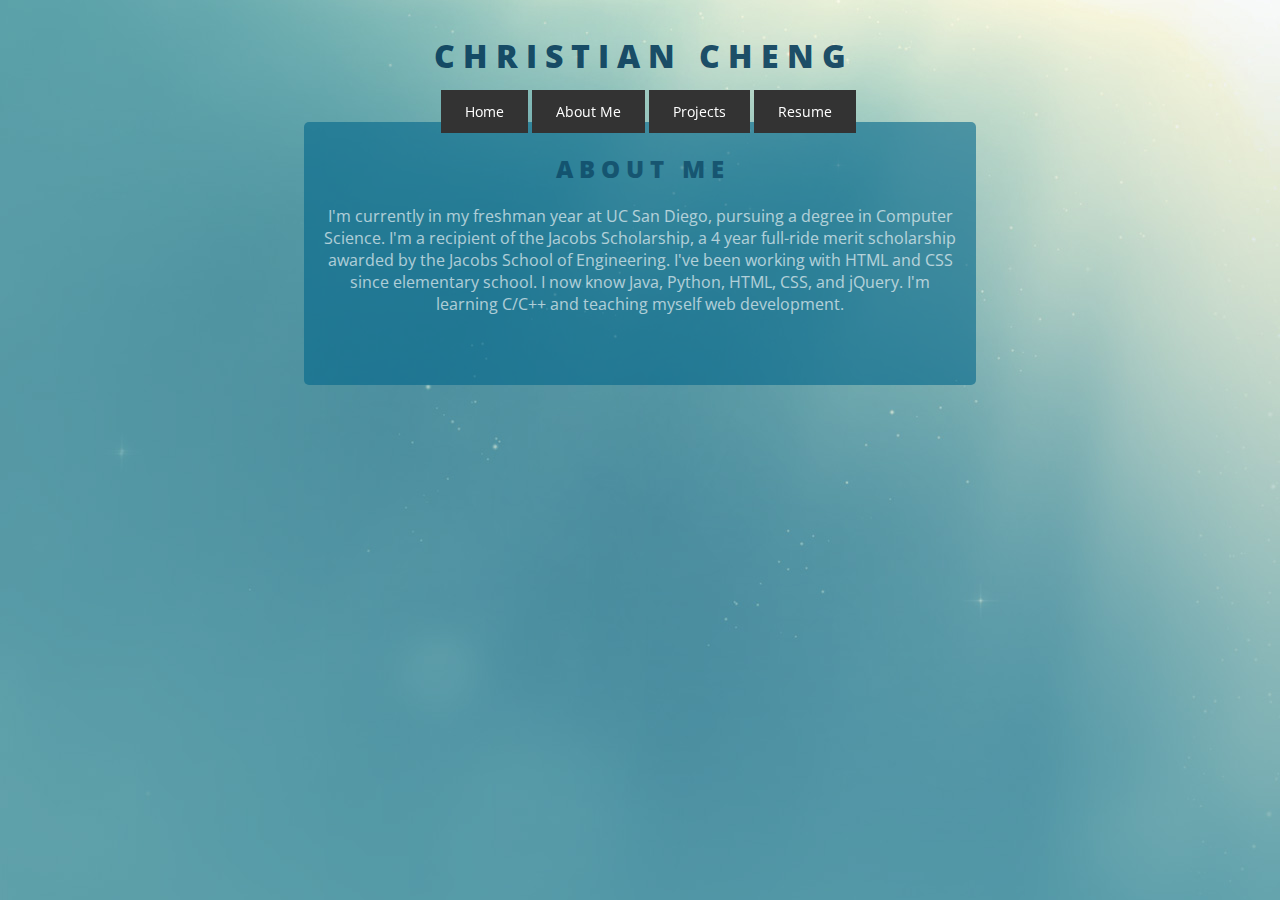
==== about.html @ fc2e4bf5 "active" ====
<!DOCTYPE html>
<html>

<head>
<link rel='shortcut icon' type='image/x-icon' href="favicon.ico" />
<title>Christian Cheng - About Me</title>
<link rel="stylesheet" type="text/css" href="/static/style.css">
<link href='https://fonts.googleapis.com/css?family=Open+Sans:300' rel='stylesheet' type='text/css'>
<script src="https://ajax.googleapis.com/ajax/libs/jquery/1.11.3/jquery.min.js"></script>
</head>

<body>

<ul class = "nav">
<li><a href="index">Home</a></li> 
<li class="active"><a href="about">About Me</a></li>
<li><a href="projects">Projects</a></li>
  <li><a href="resume">Resume</a></li>
</ul>

<div id="header">
<a href="/" style="text-decoration:none;"><h1><strong>C H R I S T I A N &nbsp; C H E N G</strong></h1></a>
</div>
 <br>

 <div id="content">
  <div id="fader">
 <h2><strong>A B O U T &nbsp; M E</strong></h2>
<p>I'm currently in my freshman year at UC San Diego, pursuing a degree in
Computer Science. I'm a recipient of the Jacobs Scholarship, a 4 year full-ride
merit scholarship awarded by the Jacobs School of Engineering. I've been
working with HTML and CSS since elementary school. I now know Java, Python,
        HTML, CSS, and jQuery. I'm learning C/C++ and teaching myself web
        development.
<br>

<br>
<br>

 </div>
 </div>
 

 
<div class="corner">
<div class="bg"></div>
</div>

</body>

<script>
$(document).ready(function(){
	$("#fader").fadeIn(1200);
	$("result").fadeIn(5000);
	$("#toggle").click(function(){
    		$("hidden").toggle();
    	});
});
</script>

</html>
---- static/style.css ----
body {
	background-image:url("c12.jpg");
	background-color:rgba(5,58,89);
	}
#fader {
	display: none;
}
h1 {
	text-align:center;
	font-family: "Open Sans", sans-serif;
	font-size:200%;
	color: rgba(5,58,89,0.9);
	}
h2 {
	text-align:center;
	font-family: "Open Sans", sans-serif;
	font-size:150%;
	/*color: rgb(36,164,199);*/
	color: rgb(5,58,89);
	}
h3 {
	text-align:center;
	font-family: "Open Sans", sans-serif;
	font-size:125%;
	color: rgb(36,164,199);
	}
p {
	text-align:center;
	font-family: "Open Sans", sans-serif;
	color: white;
	}
lp {
	text-align:center;
	font-family: "Open Sans", sans-serif;
	color: white;
	}
minor {
	text-align:center;
	font-family: "Open Sans", sans-serif;
	color: white;
	font-size:80%;
	}
hidden {
	display:none;
	text-align:center;
	font-family: "Open Sans", sans-serif;
	color: white;
	font-size:80%;
	}
result {
	display:none;
	text-align:center;
	font-family: "Open Sans", sans-serif;
	color: rgb(36,164,199);
	font-size:140%;
	}
#header {
/* 	background-color: rgba(36,164,199,0.2); */
	border-radius:5px;
	padding:5px;
	text-align:center;
	}
#content {
	/*background-color: rgba(5,58,89,0.6);*/
	background-color: rgba(2,101,139,0.6);
	border-radius:5px;
	padding:10px 20px;
	text-align:center;
	margin: auto;
	width: 50%;
	}
/* .corner {
	position: relative;
	z-index: 1;
	}
.corner .bg {
	content: "";
	background:url("profile.png") center center;
	position: fixed;
	z-index: -1;
	right:0;
	bottom:0;
	opacity:0.8;
	width:291px;
	height:292px;
	} */
a:link {
	color: rgb(36,164,199);
}
a:visited {
	color: rgb(36,164,199);
}
a:hover {
	color: #3c8cba;
}

.button {
   border: 0px solid #24a4c7;
   background: #27a4c7;
   background: -webkit-gradient(linear, left top, left bottom, from(#27a4c7), to(#27a4c7));
   background: -webkit-linear-gradient(top, #27a4c7, #27a4c7);
   background: -moz-linear-gradient(top, #27a4c7, #27a4c7);
   background: -ms-linear-gradient(top, #27a4c7, #27a4c7);
   background: -o-linear-gradient(top, #27a4c7, #27a4c7);
   background-image: -ms-linear-gradient(top, #27a4c7 0%, #27a4c7 100%);
   padding: 10px 20px;
   -webkit-border-radius: 0px;
   -moz-border-radius: 0px;
   border-radius: 0px;
   -webkit-box-shadow: rgba(255,255,255,0.4) 0 0px 0, inset rgba(255,255,255,0.4) 0 0px 0;
   -moz-box-shadow: rgba(255,255,255,0.4) 0 0px 0, inset rgba(255,255,255,0.4) 0 0px 0;
   box-shadow: rgba(255,255,255,0.4) 0 0px 0, inset rgba(255,255,255,0.4) 0 0px 0;
   text-shadow: #27a4c7 0 1px 0;
   color: #ffffff;
   font-size: 14px;
   font-family: "Open Sans", sans-serif;
   text-decoration: none;
   vertical-align: middle;
   }
.button:hover {
   border: 0px solid #3c8cba;
   text-shadow: #1e4158 0 1px 0;
   background: #3c8cba;
   background: -webkit-gradient(linear, left top, left bottom, from(#3c8cba), to(#3c8cba));
   background: -webkit-linear-gradient(top, #3c8cba, #3c8cba);
   background: -moz-linear-gradient(top, #3c8cba, #3c8cba);
   background: -ms-linear-gradient(top, #3c8cba, #3c8cba);
   background: -o-linear-gradient(top, #3c8cba, #3c8cba);
   background-image: -ms-linear-gradient(top, #3c8cba 0%, #3c8cba 100%);
   color: #ffffff;
   }
.button:active {
   text-shadow: #1e4158 0 1px 0;
   border: 0px solid #3c8cba;
   background: #3c8cba;
   background: -webkit-gradient(linear, left top, left bottom, from(#3c8cba), to(#3c8cba));
   background: -webkit-linear-gradient(top, #3c8cba, #3c8cba);
   background: -moz-linear-gradient(top, #3c8cba, #3c8cba);
   background: -ms-linear-gradient(top, #3c8cba, #3c8cba);
   background: -o-linear-gradient(top, #3c8cba, #3c8cba);
   background-image: -ms-linear-gradient(top, #3c8cba 0%, #3c8cba 100%);
   color: #fff;
   }
.button1 {
   float:left;
   width:45%;
   border: 0px solid #24a4c7;
   background: #27a4c7;
   background: -webkit-gradient(linear, left top, left bottom, from(#27a4c7), to(#27a4c7));
   background: -webkit-linear-gradient(top, #27a4c7, #27a4c7);
   background: -moz-linear-gradient(top, #27a4c7, #27a4c7);
   background: -ms-linear-gradient(top, #27a4c7, #27a4c7);
   background: -o-linear-gradient(top, #27a4c7, #27a4c7);
   background-image: -ms-linear-gradient(top, #27a4c7 0%, #27a4c7 100%);
   padding: 10px 20px;
   -webkit-border-radius: 0px;
   -moz-border-radius: 0px;
   border-radius: 0px;
   -webkit-box-shadow: rgba(255,255,255,0.4) 0 0px 0, inset rgba(255,255,255,0.4) 0 0px 0;
   -moz-box-shadow: rgba(255,255,255,0.4) 0 0px 0, inset rgba(255,255,255,0.4) 0 0px 0;
   box-shadow: rgba(255,255,255,0.4) 0 0px 0, inset rgba(255,255,255,0.4) 0 0px 0;
   text-shadow: #27a4c7 0 1px 0;
   color: #ffffff;
   font-size: 14px;
   font-family: "Open Sans", sans-serif;
   text-decoration: none;
   vertical-align: middle;
   }
.button1:hover {
   border: 0px solid #3c8cba;
   text-shadow: #1e4158 0 1px 0;
   background: #3c8cba;
   background: -webkit-gradient(linear, left top, left bottom, from(#3c8cba), to(#3c8cba));
   background: -webkit-linear-gradient(top, #3c8cba, #3c8cba);
   background: -moz-linear-gradient(top, #3c8cba, #3c8cba);
   background: -ms-linear-gradient(top, #3c8cba, #3c8cba);
   background: -o-linear-gradient(top, #3c8cba, #3c8cba);
   background-image: -ms-linear-gradient(top, #3c8cba 0%, #3c8cba 100%);
   color: #ffffff;
   }
.button1:active {
   text-shadow: #1e4158 0 1px 0;
   border: 0px solid #3c8cba;
   background: #3c8cba;
   background: -webkit-gradient(linear, left top, left bottom, from(#3c8cba), to(#3c8cba));
   background: -webkit-linear-gradient(top, #3c8cba, #3c8cba);
   background: -moz-linear-gradient(top, #3c8cba, #3c8cba);
   background: -ms-linear-gradient(top, #3c8cba, #3c8cba);
   background: -o-linear-gradient(top, #3c8cba, #3c8cba);
   background-image: -ms-linear-gradient(top, #3c8cba 0%, #3c8cba 100%);
   color: #fff;
   }
.button2 {
   float:right;
   width:45%;
   border: 0px solid #24a4c7;
   background: #27a4c7;
   background: -webkit-gradient(linear, left top, left bottom, from(#27a4c7), to(#27a4c7));
   background: -webkit-linear-gradient(top, #27a4c7, #27a4c7);
   background: -moz-linear-gradient(top, #27a4c7, #27a4c7);
   background: -ms-linear-gradient(top, #27a4c7, #27a4c7);
   background: -o-linear-gradient(top, #27a4c7, #27a4c7);
   background-image: -ms-linear-gradient(top, #27a4c7 0%, #27a4c7 100%);
   padding: 10px 20px;
   -webkit-border-radius: 0px;
   -moz-border-radius: 0px;
   border-radius: 0px;
   -webkit-box-shadow: rgba(255,255,255,0.4) 0 0px 0, inset rgba(255,255,255,0.4) 0 0px 0;
   -moz-box-shadow: rgba(255,255,255,0.4) 0 0px 0, inset rgba(255,255,255,0.4) 0 0px 0;
   box-shadow: rgba(255,255,255,0.4) 0 0px 0, inset rgba(255,255,255,0.4) 0 0px 0;
   text-shadow: #27a4c7 0 1px 0;
   color: #ffffff;
   font-size: 14px;
   font-family: "Open Sans", sans-serif;
   text-decoration: none;
   vertical-align: middle;
   }
.button2:hover {
   border: 0px solid #3c8cba;
   text-shadow: #1e4158 0 1px 0;
   background: #3c8cba;
   background: -webkit-gradient(linear, left top, left bottom, from(#3c8cba), to(#3c8cba));
   background: -webkit-linear-gradient(top, #3c8cba, #3c8cba);
   background: -moz-linear-gradient(top, #3c8cba, #3c8cba);
   background: -ms-linear-gradient(top, #3c8cba, #3c8cba);
   background: -o-linear-gradient(top, #3c8cba, #3c8cba);
   background-image: -ms-linear-gradient(top, #3c8cba 0%, #3c8cba 100%);
   color: #ffffff;
   }
.button2:active {
   text-shadow: #1e4158 0 1px 0;
   border: 0px solid #3c8cba;
   background: #3c8cba;
   background: -webkit-gradient(linear, left top, left bottom, from(#3c8cba), to(#3c8cba));
   background: -webkit-linear-gradient(top, #3c8cba, #3c8cba);
   background: -moz-linear-gradient(top, #3c8cba, #3c8cba);
   background: -ms-linear-gradient(top, #3c8cba, #3c8cba);
   background: -o-linear-gradient(top, #3c8cba, #3c8cba);
   background-image: -ms-linear-gradient(top, #3c8cba 0%, #3c8cba 100%);
   color: #fff;
   }

button {
   float:right;
   width:45%;
   border: 0px solid #24a4c7;
   background: #27a4c7;
   background: -webkit-gradient(linear, left top, left bottom, from(#27a4c7), to(#27a4c7));
   background: -webkit-linear-gradient(top, #27a4c7, #27a4c7);
   background: -moz-linear-gradient(top, #27a4c7, #27a4c7);
   background: -ms-linear-gradient(top, #27a4c7, #27a4c7);
   background: -o-linear-gradient(top, #27a4c7, #27a4c7);
   background-image: -ms-linear-gradient(top, #27a4c7 0%, #27a4c7 100%);
   padding: 10px 20px;
   -webkit-border-radius: 0px;
   -moz-border-radius: 0px;
   border-radius: 0px;
   -webkit-box-shadow: rgba(255,255,255,0.4) 0 0px 0, inset rgba(255,255,255,0.4) 0 0px 0;
   -moz-box-shadow: rgba(255,255,255,0.4) 0 0px 0, inset rgba(255,255,255,0.4) 0 0px 0;
   box-shadow: rgba(255,255,255,0.4) 0 0px 0, inset rgba(255,255,255,0.4) 0 0px 0;
   text-shadow: #27a4c7 0 1px 0;
   color: #ffffff;
   font-size: 14px;
   font-family: "Open Sans", sans-serif;
   text-decoration: none;
   vertical-align: middle;
   }
button:hover {
   border: 0px solid #3c8cba;
   text-shadow: #1e4158 0 1px 0;
   background: #3c8cba;
   background: -webkit-gradient(linear, left top, left bottom, from(#3c8cba), to(#3c8cba));
   background: -webkit-linear-gradient(top, #3c8cba, #3c8cba);
   background: -moz-linear-gradient(top, #3c8cba, #3c8cba);
   background: -ms-linear-gradient(top, #3c8cba, #3c8cba);
   background: -o-linear-gradient(top, #3c8cba, #3c8cba);
   background-image: -ms-linear-gradient(top, #3c8cba 0%, #3c8cba 100%);
   color: #ffffff;
   }
button:active {
   text-shadow: #1e4158 0 1px 0;
   border: 0px solid #3c8cba;
   background: #3c8cba;
   background: -webkit-gradient(linear, left top, left bottom, from(#3c8cba), to(#3c8cba));
   background: -webkit-linear-gradient(top, #3c8cba, #3c8cba);
   background: -moz-linear-gradient(top, #3c8cba, #3c8cba);
   background: -ms-linear-gradient(top, #3c8cba, #3c8cba);
   background: -o-linear-gradient(top, #3c8cba, #3c8cba);
   background-image: -ms-linear-gradient(top, #3c8cba 0%, #3c8cba 100%);
   color: #fff;
   }

/* Navbar */
.nav {
    list-style-type: none;
    margin: 0 auto;
    padding: 0;
    overflow: hidden;
    position: fixed;
    top: 10%;
    width: 100%;
    text-align:center;
    display: inline-block;
}

.nac ul {
display:inline-block;
        list-style-type: none;
}

.nav li {
    float: center;
    display: inline;
}

.nav a {
    display: inline-block;
    margin: auto;
    background-color: #333;
    color: white;
    text-align: center;
    font-family: "Open Sans", sans-serif;
	font-size:90%;
    padding: 12px 24px;
    text-decoration: none;
}

/* Change the link color to #111 (black) on hover */
.nav a:hover {
    background-color: #111;
}

.active {
    background-color: #4CAF50;
}
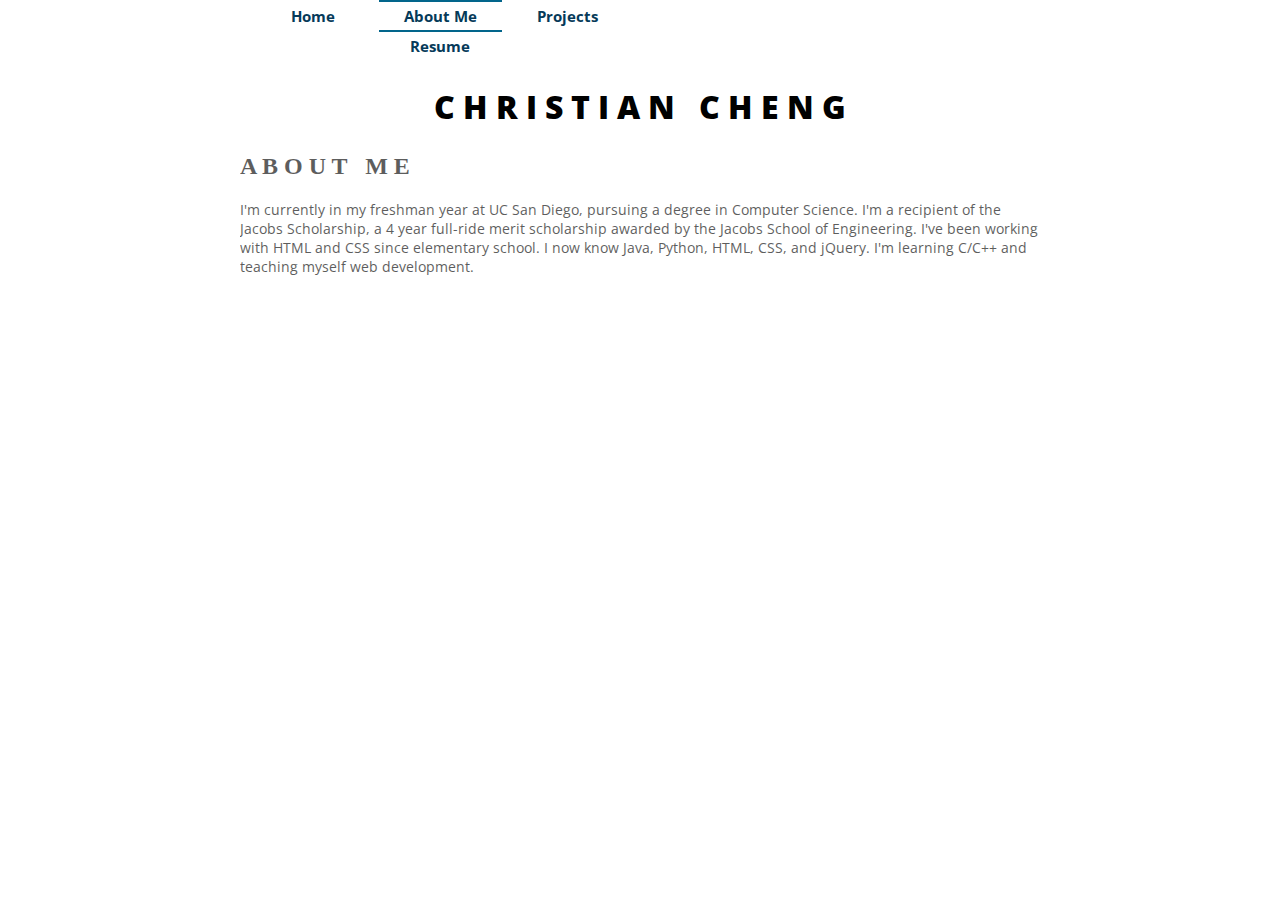
==== commit e5c283ae: "Code cleanup" ====
--- a/about.html
+++ b/about.html
@@ -2,61 +2,60 @@
 <html>
 
 <head>
-<link rel='shortcut icon' type='image/x-icon' href="favicon.ico" />
-<title>Christian Cheng - About Me</title>
-<link rel="stylesheet" type="text/css" href="/static/style.css">
-<link href='https://fonts.googleapis.com/css?family=Open+Sans:300' rel='stylesheet' type='text/css'>
-<script src="https://ajax.googleapis.com/ajax/libs/jquery/1.11.3/jquery.min.js"></script>
+    <link rel='shortcut icon' type='image/x-icon' href="favicon.ico" />
+    <title>Christian Cheng - About Me</title>
+    <link rel="stylesheet" type="text/css" href="/static/style.css">
+    <link href='https://fonts.googleapis.com/css?family=Open+Sans:300'
+    rel='stylesheet' type='text/css'>
+    <script
+    src="https://ajax.googleapis.com/ajax/libs/jquery/1.11.3/jquery.min.js">
+    </script>
 </head>
 
 <body>
 
-<ul class = "nav">
-<li><a href="index">Home</a></li> 
-<li class="active"><a href="about">About Me</a></li>
-<li><a href="projects">Projects</a></li>
-  <li><a href="resume">Resume</a></li>
-</ul>
+    <ul class = "nav">
+        <li><a href="index">Home</a></li> 
+        <li class="active"><a href="about">About Me</a></li>
+        <li><a href="projects">Projects</a></li>
+        <li><a href="resume">Resume</a></li>
+    </ul>
 
-<div id="header">
-<a href="/" style="text-decoration:none;"><h1><strong>C H R I S T I A N &nbsp; C H E N G</strong></h1></a>
-</div>
- <br>
+    <div id="header">
+        <a href="/" style="text-decoration:none;"> 
+            <h1><strong>C H R I S T I A N &nbsp; C H E N G</strong></h1>
+        </a>
+    </div>
 
- <div id="content">
-  <div id="fader">
- <h2><strong>A B O U T &nbsp; M E</strong></h2>
-<p>I'm currently in my freshman year at UC San Diego, pursuing a degree in
-Computer Science. I'm a recipient of the Jacobs Scholarship, a 4 year full-ride
-merit scholarship awarded by the Jacobs School of Engineering. I've been
-working with HTML and CSS since elementary school. I now know Java, Python,
-        HTML, CSS, and jQuery. I'm learning C/C++ and teaching myself web
-        development.
-<br>
-
-<br>
-<br>
-
- </div>
- </div>
- 
+    <br>
 
  
-<div class="corner">
-<div class="bg"></div>
-</div>
+    <div id="content">
+        <div id="fader">
+            <h2><strong>A B O U T &nbsp; M E</strong></h2>
+                <p>I'm currently in my freshman year at UC San Diego, pursuing
+                a degree in Computer Science. I'm a recipient of the Jacobs
+                Scholarship, a 4 year full-ride merit scholarship awarded by
+                the Jacobs School of Engineering. I've been working with HTML
+                and CSS since elementary school. I now know Java, Python, HTML,
+                CSS, and jQuery. I'm learning C/C++ and teaching myself web
+                development.</p>
+            <br>
+            <br>
+            <br>
+        </div>
+    </div>
 
 </body>
 
 <script>
-$(document).ready(function(){
-	$("#fader").fadeIn(1200);
-	$("result").fadeIn(5000);
-	$("#toggle").click(function(){
+    $(document).ready(function(){
+	    $("#fader").fadeIn(1200);
+	    $("result").fadeIn(5000);
+	    $("#toggle").click(function(){
     		$("hidden").toggle();
     	});
-});
+    });
 </script>
 
 </html>
-
--- a/static/style.css
+++ b/static/style.css
@@ -1,335 +1,156 @@
+#header {
+height: 0px;
+         text-align:center;
+	}
+
+#navbar {
+    text-align:center;
+}
+
+#content {
+	border-radius:5px;
+	margin-top: 30px;
+	max-height: 75vh;
+    overflow-y: auto;
+}
+
+
+#fader {
+display: none;
+}
+
+#center {
+    text-align:center;
+}
+
 body {
-	background-image:url("c12.jpg");
-	background-color:rgba(5,58,89);
-	}
-#fader {
-	display: none;
+overflow: hidden;
+margin: 0 auto;
+          max-width: 800px;
 }
-h1 {
-	text-align:center;
-	font-family: "Open Sans", sans-serif;
+
+@media only screen and ( max-width: 820px ){
+    body{
+		overflow: hidden;
+        margin: 0 30px 0 30px;
+    }
+}
+
+@media ( max-height: 525px ){
+    body{
+		overflow: auto;
+    }
+}
+
+h1 { 
+    font-family: "Open Sans", sans-serif;
+    text-align:center;
 	font-size:200%;
-	color: rgba(5,58,89,0.9);
-	}
-h2 {
-	text-align:center;
+}
+s2 {
 	font-family: "Open Sans", sans-serif;
 	font-size:150%;
-	/*color: rgb(36,164,199);*/
 	color: rgb(5,58,89);
 	}
-h3 {
-	text-align:center;
+s3 {
 	font-family: "Open Sans", sans-serif;
-	font-size:125%;
-	color: rgb(36,164,199);
+	font-size:120%;
+	color: rgb(5,58,89);
 	}
 p {
-	text-align:center;
 	font-family: "Open Sans", sans-serif;
-	color: white;
+	font-size: 90%;
 	}
-lp {
-	text-align:center;
+psmall {
 	font-family: "Open Sans", sans-serif;
-	color: white;
-	}
-minor {
-	text-align:center;
-	font-family: "Open Sans", sans-serif;
-	color: white;
 	font-size:80%;
 	}
-hidden {
-	display:none;
-	text-align:center;
-	font-family: "Open Sans", sans-serif;
-	color: white;
-	font-size:80%;
-	}
-result {
-	display:none;
-	text-align:center;
-	font-family: "Open Sans", sans-serif;
-	color: rgb(36,164,199);
-	font-size:140%;
-	}
-#header {
-/* 	background-color: rgba(36,164,199,0.2); */
-	border-radius:5px;
-	padding:5px;
-	text-align:center;
-	}
-#content {
-	/*background-color: rgba(5,58,89,0.6);*/
-	background-color: rgba(2,101,139,0.6);
-	border-radius:5px;
-	padding:10px 20px;
-	text-align:center;
-	margin: auto;
-	width: 50%;
-	}
-/* .corner {
-	position: relative;
-	z-index: 1;
-	}
-.corner .bg {
-	content: "";
-	background:url("profile.png") center center;
-	position: fixed;
-	z-index: -1;
-	right:0;
-	bottom:0;
-	opacity:0.8;
-	width:291px;
-	height:292px;
-	} */
+pcenter {
+    font-family: "Open Sans", sans-serif;
+    text-align:center;
+}
+imgblock {
+display: inline-block;
+float:left;
+padding-right: 20px;
+}
+imgblockright {
+display:inline-block;
+float:right;
+      padding-left:20px;
+}
+imgright {
+display: inline-block;
+float: right;
+}
+
 a:link {
-	color: rgb(36,164,199);
+	color: black;
+	       text-decoration: none;
 }
 a:visited {
-	color: rgb(36,164,199);
+	color: black;
 }
 a:hover {
 	color: #3c8cba;
 }
 
-.button {
-   border: 0px solid #24a4c7;
-   background: #27a4c7;
-   background: -webkit-gradient(linear, left top, left bottom, from(#27a4c7), to(#27a4c7));
-   background: -webkit-linear-gradient(top, #27a4c7, #27a4c7);
-   background: -moz-linear-gradient(top, #27a4c7, #27a4c7);
-   background: -ms-linear-gradient(top, #27a4c7, #27a4c7);
-   background: -o-linear-gradient(top, #27a4c7, #27a4c7);
-   background-image: -ms-linear-gradient(top, #27a4c7 0%, #27a4c7 100%);
-   padding: 10px 20px;
-   -webkit-border-radius: 0px;
-   -moz-border-radius: 0px;
-   border-radius: 0px;
-   -webkit-box-shadow: rgba(255,255,255,0.4) 0 0px 0, inset rgba(255,255,255,0.4) 0 0px 0;
-   -moz-box-shadow: rgba(255,255,255,0.4) 0 0px 0, inset rgba(255,255,255,0.4) 0 0px 0;
-   box-shadow: rgba(255,255,255,0.4) 0 0px 0, inset rgba(255,255,255,0.4) 0 0px 0;
-   text-shadow: #27a4c7 0 1px 0;
-   color: #ffffff;
-   font-size: 14px;
-   font-family: "Open Sans", sans-serif;
-   text-decoration: none;
-   vertical-align: middle;
-   }
-.button:hover {
-   border: 0px solid #3c8cba;
-   text-shadow: #1e4158 0 1px 0;
-   background: #3c8cba;
-   background: -webkit-gradient(linear, left top, left bottom, from(#3c8cba), to(#3c8cba));
-   background: -webkit-linear-gradient(top, #3c8cba, #3c8cba);
-   background: -moz-linear-gradient(top, #3c8cba, #3c8cba);
-   background: -ms-linear-gradient(top, #3c8cba, #3c8cba);
-   background: -o-linear-gradient(top, #3c8cba, #3c8cba);
-   background-image: -ms-linear-gradient(top, #3c8cba 0%, #3c8cba 100%);
-   color: #ffffff;
-   }
-.button:active {
-   text-shadow: #1e4158 0 1px 0;
-   border: 0px solid #3c8cba;
-   background: #3c8cba;
-   background: -webkit-gradient(linear, left top, left bottom, from(#3c8cba), to(#3c8cba));
-   background: -webkit-linear-gradient(top, #3c8cba, #3c8cba);
-   background: -moz-linear-gradient(top, #3c8cba, #3c8cba);
-   background: -ms-linear-gradient(top, #3c8cba, #3c8cba);
-   background: -o-linear-gradient(top, #3c8cba, #3c8cba);
-   background-image: -ms-linear-gradient(top, #3c8cba 0%, #3c8cba 100%);
-   color: #fff;
-   }
-.button1 {
-   float:left;
-   width:45%;
-   border: 0px solid #24a4c7;
-   background: #27a4c7;
-   background: -webkit-gradient(linear, left top, left bottom, from(#27a4c7), to(#27a4c7));
-   background: -webkit-linear-gradient(top, #27a4c7, #27a4c7);
-   background: -moz-linear-gradient(top, #27a4c7, #27a4c7);
-   background: -ms-linear-gradient(top, #27a4c7, #27a4c7);
-   background: -o-linear-gradient(top, #27a4c7, #27a4c7);
-   background-image: -ms-linear-gradient(top, #27a4c7 0%, #27a4c7 100%);
-   padding: 10px 20px;
-   -webkit-border-radius: 0px;
-   -moz-border-radius: 0px;
-   border-radius: 0px;
-   -webkit-box-shadow: rgba(255,255,255,0.4) 0 0px 0, inset rgba(255,255,255,0.4) 0 0px 0;
-   -moz-box-shadow: rgba(255,255,255,0.4) 0 0px 0, inset rgba(255,255,255,0.4) 0 0px 0;
-   box-shadow: rgba(255,255,255,0.4) 0 0px 0, inset rgba(255,255,255,0.4) 0 0px 0;
-   text-shadow: #27a4c7 0 1px 0;
-   color: #ffffff;
-   font-size: 14px;
-   font-family: "Open Sans", sans-serif;
-   text-decoration: none;
-   vertical-align: middle;
-   }
-.button1:hover {
-   border: 0px solid #3c8cba;
-   text-shadow: #1e4158 0 1px 0;
-   background: #3c8cba;
-   background: -webkit-gradient(linear, left top, left bottom, from(#3c8cba), to(#3c8cba));
-   background: -webkit-linear-gradient(top, #3c8cba, #3c8cba);
-   background: -moz-linear-gradient(top, #3c8cba, #3c8cba);
-   background: -ms-linear-gradient(top, #3c8cba, #3c8cba);
-   background: -o-linear-gradient(top, #3c8cba, #3c8cba);
-   background-image: -ms-linear-gradient(top, #3c8cba 0%, #3c8cba 100%);
-   color: #ffffff;
-   }
-.button1:active {
-   text-shadow: #1e4158 0 1px 0;
-   border: 0px solid #3c8cba;
-   background: #3c8cba;
-   background: -webkit-gradient(linear, left top, left bottom, from(#3c8cba), to(#3c8cba));
-   background: -webkit-linear-gradient(top, #3c8cba, #3c8cba);
-   background: -moz-linear-gradient(top, #3c8cba, #3c8cba);
-   background: -ms-linear-gradient(top, #3c8cba, #3c8cba);
-   background: -o-linear-gradient(top, #3c8cba, #3c8cba);
-   background-image: -ms-linear-gradient(top, #3c8cba 0%, #3c8cba 100%);
-   color: #fff;
-   }
-.button2 {
-   float:right;
-   width:45%;
-   border: 0px solid #24a4c7;
-   background: #27a4c7;
-   background: -webkit-gradient(linear, left top, left bottom, from(#27a4c7), to(#27a4c7));
-   background: -webkit-linear-gradient(top, #27a4c7, #27a4c7);
-   background: -moz-linear-gradient(top, #27a4c7, #27a4c7);
-   background: -ms-linear-gradient(top, #27a4c7, #27a4c7);
-   background: -o-linear-gradient(top, #27a4c7, #27a4c7);
-   background-image: -ms-linear-gradient(top, #27a4c7 0%, #27a4c7 100%);
-   padding: 10px 20px;
-   -webkit-border-radius: 0px;
-   -moz-border-radius: 0px;
-   border-radius: 0px;
-   -webkit-box-shadow: rgba(255,255,255,0.4) 0 0px 0, inset rgba(255,255,255,0.4) 0 0px 0;
-   -moz-box-shadow: rgba(255,255,255,0.4) 0 0px 0, inset rgba(255,255,255,0.4) 0 0px 0;
-   box-shadow: rgba(255,255,255,0.4) 0 0px 0, inset rgba(255,255,255,0.4) 0 0px 0;
-   text-shadow: #27a4c7 0 1px 0;
-   color: #ffffff;
-   font-size: 14px;
-   font-family: "Open Sans", sans-serif;
-   text-decoration: none;
-   vertical-align: middle;
-   }
-.button2:hover {
-   border: 0px solid #3c8cba;
-   text-shadow: #1e4158 0 1px 0;
-   background: #3c8cba;
-   background: -webkit-gradient(linear, left top, left bottom, from(#3c8cba), to(#3c8cba));
-   background: -webkit-linear-gradient(top, #3c8cba, #3c8cba);
-   background: -moz-linear-gradient(top, #3c8cba, #3c8cba);
-   background: -ms-linear-gradient(top, #3c8cba, #3c8cba);
-   background: -o-linear-gradient(top, #3c8cba, #3c8cba);
-   background-image: -ms-linear-gradient(top, #3c8cba 0%, #3c8cba 100%);
-   color: #ffffff;
-   }
-.button2:active {
-   text-shadow: #1e4158 0 1px 0;
-   border: 0px solid #3c8cba;
-   background: #3c8cba;
-   background: -webkit-gradient(linear, left top, left bottom, from(#3c8cba), to(#3c8cba));
-   background: -webkit-linear-gradient(top, #3c8cba, #3c8cba);
-   background: -moz-linear-gradient(top, #3c8cba, #3c8cba);
-   background: -ms-linear-gradient(top, #3c8cba, #3c8cba);
-   background: -o-linear-gradient(top, #3c8cba, #3c8cba);
-   background-image: -ms-linear-gradient(top, #3c8cba 0%, #3c8cba 100%);
-   color: #fff;
-   }
+::-webkit-scrollbar { 
+    display: none; 
+}
 
-button {
-   float:right;
-   width:45%;
-   border: 0px solid #24a4c7;
-   background: #27a4c7;
-   background: -webkit-gradient(linear, left top, left bottom, from(#27a4c7), to(#27a4c7));
-   background: -webkit-linear-gradient(top, #27a4c7, #27a4c7);
-   background: -moz-linear-gradient(top, #27a4c7, #27a4c7);
-   background: -ms-linear-gradient(top, #27a4c7, #27a4c7);
-   background: -o-linear-gradient(top, #27a4c7, #27a4c7);
-   background-image: -ms-linear-gradient(top, #27a4c7 0%, #27a4c7 100%);
-   padding: 10px 20px;
-   -webkit-border-radius: 0px;
-   -moz-border-radius: 0px;
-   border-radius: 0px;
-   -webkit-box-shadow: rgba(255,255,255,0.4) 0 0px 0, inset rgba(255,255,255,0.4) 0 0px 0;
-   -moz-box-shadow: rgba(255,255,255,0.4) 0 0px 0, inset rgba(255,255,255,0.4) 0 0px 0;
-   box-shadow: rgba(255,255,255,0.4) 0 0px 0, inset rgba(255,255,255,0.4) 0 0px 0;
-   text-shadow: #27a4c7 0 1px 0;
-   color: #ffffff;
-   font-size: 14px;
-   font-family: "Open Sans", sans-serif;
-   text-decoration: none;
-   vertical-align: middle;
-   }
-button:hover {
-   border: 0px solid #3c8cba;
-   text-shadow: #1e4158 0 1px 0;
-   background: #3c8cba;
-   background: -webkit-gradient(linear, left top, left bottom, from(#3c8cba), to(#3c8cba));
-   background: -webkit-linear-gradient(top, #3c8cba, #3c8cba);
-   background: -moz-linear-gradient(top, #3c8cba, #3c8cba);
-   background: -ms-linear-gradient(top, #3c8cba, #3c8cba);
-   background: -o-linear-gradient(top, #3c8cba, #3c8cba);
-   background-image: -ms-linear-gradient(top, #3c8cba 0%, #3c8cba 100%);
-   color: #ffffff;
-   }
-button:active {
-   text-shadow: #1e4158 0 1px 0;
-   border: 0px solid #3c8cba;
-   background: #3c8cba;
-   background: -webkit-gradient(linear, left top, left bottom, from(#3c8cba), to(#3c8cba));
-   background: -webkit-linear-gradient(top, #3c8cba, #3c8cba);
-   background: -moz-linear-gradient(top, #3c8cba, #3c8cba);
-   background: -ms-linear-gradient(top, #3c8cba, #3c8cba);
-   background: -o-linear-gradient(top, #3c8cba, #3c8cba);
-   background-image: -ms-linear-gradient(top, #3c8cba 0%, #3c8cba 100%);
-   color: #fff;
-   }
+.nav {
 
-/* Navbar */
-.nav {
     list-style-type: none;
-    margin: 0 auto;
-    padding: 0;
+  margin: 0 auto;
+padding: 0;
     overflow: hidden;
-    position: fixed;
-    top: 10%;
-    width: 100%;
+   /* position: fixed;*/
+    top: 80px;
     text-align:center;
     display: inline-block;
+width: 400px;
 }
-
-.nac ul {
-display:inline-block;
-        list-style-type: none;
+	
+.nav ul {
+display:inline;
+list-style-type: none;
 }
 
 .nav li {
-    float: center;
-    display: inline;
+float: center;
+display: inline-block;
 }
 
 .nav a {
-    display: inline-block;
-    margin: auto;
-    background-color: #333;
-    color: white;
-    text-align: center;
-    font-family: "Open Sans", sans-serif;
-	font-size:90%;
-    padding: 12px 24px;
-    text-decoration: none;
+display: inline-block;
+margin: auto;
+        padding: 4px 24px;
+color: rgb(5,58,89);
+text-align: center;
+font-family: "Open Sans", sans-serif;
+font-size:95%;
+font-weight:bold;
+text-decoration: none;
+width:75px;
 }
 
 /* Change the link color to #111 (black) on hover */
 .nav a:hover {
-    background-color: #111;
+/*background-color: rgba(2,101,139,0.6);*/
+border-top: 2px solid rgb(2,101,139);
+border-bottom: 2px solid rgb(2,101,139); 
+
 }
 
-.active {
-    background-color: #4CAF50;
+.active a {
+/*background-color: rgba(2,101,139,0.6);*/
+border-top: 2px solid rgb(2,101,139);
+border-bottom: 2px solid rgb(2,101,139);
 }
+
+.phrases {
+display: none;
+}
+
+
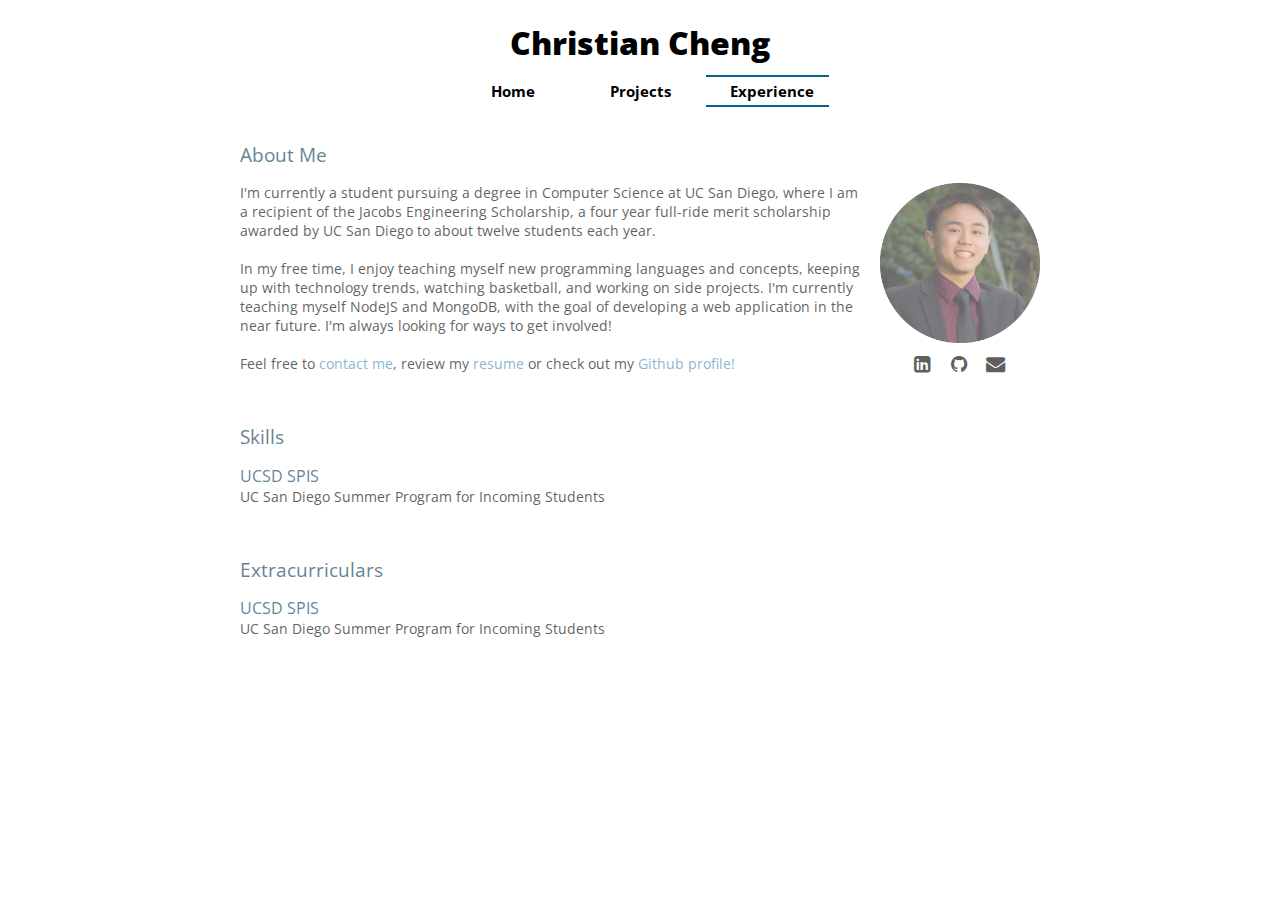
==== commit 71d000b7: "About.html" ====
--- a/about.html
+++ b/about.html
@@ -2,60 +2,108 @@
 <html>
 
 <head>
-    <link rel='shortcut icon' type='image/x-icon' href="favicon.ico" />
-    <title>Christian Cheng - About Me</title>
+    <title>Christian Cheng - Experience</title>
     <link rel="stylesheet" type="text/css" href="/static/style.css">
     <link href='https://fonts.googleapis.com/css?family=Open+Sans:300'
     rel='stylesheet' type='text/css'>
+    <link rel="stylesheet" href="/fa/css/font-awesome.min.css">
     <script
     src="https://ajax.googleapis.com/ajax/libs/jquery/1.11.3/jquery.min.js">
     </script>
 </head>
 
+<div id="header">
+    <h1><strong>Christian Cheng</strong></h1>
+</div>
+
 <body>
 
-    <ul class = "nav">
-        <li><a href="index">Home</a></li> 
-        <li class="active"><a href="about">About Me</a></li>
-        <li><a href="projects">Projects</a></li>
-        <li><a href="resume">Resume</a></li>
-    </ul>
-
-    <div id="header">
-        <a href="/" style="text-decoration:none;"> 
-            <h1><strong>C H R I S T I A N &nbsp; C H E N G</strong></h1>
-        </a>
+    <br><br><br>
+    <div id="navbar">
+        <ul class = "nav">
+            <li><a href="index">Home</a></li>  
+            <li><a href="projects">Projects</a></li>
+            <li class="active"><a href="experience">Experience</a></li>
+        </ul>
     </div>
 
-    <br>
 
- 
-    <div id="content">
-        <div id="fader">
-            <h2><strong>A B O U T &nbsp; M E</strong></h2>
-                <p>I'm currently in my freshman year at UC San Diego, pursuing
-                a degree in Computer Science. I'm a recipient of the Jacobs
-                Scholarship, a 4 year full-ride merit scholarship awarded by
-                the Jacobs School of Engineering. I've been working with HTML
-                and CSS since elementary school. I now know Java, Python, HTML,
-                CSS, and jQuery. I'm learning C/C++ and teaching myself web
-                development.</p>
+    <div id ="content">
+        <div id ="fader">
+
+            <s3>About Me</s3>
+            <p>
+            <imgblockright>
+                <img src="/images/profile.png" WIDTH=160 HEIGHT=160>
+            </imgblockright>
+            I'm currently a student pursuing a degree in Computer Science at UC
+            San Diego, where I am a recipient of the Jacobs Engineering
+            Scholarship, a four year full-ride merit scholarship awarded by UC
+            San Diego to about twelve students each year. 
+            <br><br>
+            In my free time, I enjoy teaching myself new programming languages
+            and concepts, keeping up with technology trends, watching
+            basketball, and working on side projects. I'm currently teaching
+            myself NodeJS and MongoDB, with the goal of developing a
+            web application in the near future.  I'm always looking
+            for ways to get involved! 
+            <br><br>
+            Feel free to <a href="mailto:ccheng@ucsd.edu"><pcolor>contact
+            me</pcolor></a>, review my <a href="ChristianChengResume.pdf"
+            target="_blank"><pcolor>resume</pcolor></a> or check out my <a
+            href="http://github.com/christiancheng"
+            target="_blank"><pcolor>Github profile!</pcolor></a>
+            <imgblockright>
+                <a href="http://linkedin.com/in/christiancheng"
+                target="_blank"><i class="fa fa-linkedin-square fa-lg
+                fa-fw"></i></a> &nbsp;
+                <a href="http://github.com/christiancheng" target="_blank"><i
+                class="fa fa-github fa-lg fa-fw"></i></a> &nbsp;
+                <a href="mailto:ccheng@ucsd.edu"><i class="fa fa-envelope fa-lg
+                fa-fw"></i></a> &nbsp; &nbsp; &nbsp; &nbsp;
+            </imgblockright>
+            </p>
+
+            <br><br>
+
+            <s3>Skills</s3>
             <br>
+            <p>
+            <s2>UCSD SPIS</s2>
             <br>
+                UC San Diego Summer Program for Incoming Students
+
+            </p>
+
+            <br><br>
+
+            <s3>Extracurriculars</s3>
             <br>
+            <p>
+            <s2>UCSD SPIS</s2>
+            <br>
+                UC San Diego Summer Program for Incoming Students
+            </p>
+
+            
         </div>
     </div>
 
 </body>
 
 <script>
-    $(document).ready(function(){
-	    $("#fader").fadeIn(1200);
-	    $("result").fadeIn(5000);
-	    $("#toggle").click(function(){
+$(document).ready(function(){
+	$("#fader").fadeIn(1200);
+	$("result").fadeIn(5000);
+	$("#toggle").click(function(){
     		$("hidden").toggle();
     	});
-    });
+});
 </script>
 
 </html>
+
+ 
+
+
+
--- a/static/style.css
+++ b/static/style.css
@@ -1,14 +1,14 @@
 #header {
-height: 0px;
-         text-align:center;
-	}
+    height: 0px;
+    text-align: center;	
+}
 
 #navbar {
-    text-align:center;
+    text-align: center;
 }
 
 #content {
-	border-radius:5px;
+	border-radius: 5px;
 	margin-top: 30px;
 	max-height: 75vh;
     overflow-y: auto;
@@ -16,17 +16,59 @@
 
 
 #fader {
-display: none;
+    display: none;
 }
 
 #center {
-    text-align:center;
+    text-align: center;
 }
 
-body {
-overflow: hidden;
-margin: 0 auto;
-          max-width: 800px;
+.nav {
+    list-style-type: none;
+    margin: 0 auto;
+    padding: 0;
+    overflow: hidden;
+    top: 80px;
+    text-align:center;
+    display: inline-block;
+    width: 400px;
+}
+	
+.nav ul {
+    display:inline;
+    list-style-type: none;
+}
+
+.nav li {
+    float: center;
+    display: inline-block;
+}
+
+.nav a {
+    display: inline-block;
+    margin: auto;
+    padding: 4px 24px;
+    color: rgb(5,58,89);
+    text-align: center;
+    font-family: "Open Sans", sans-serif;
+    font-size:95%;
+    font-weight:bold;
+    text-decoration: none;
+    width:75px;
+}
+
+.nav a:hover {
+    border-top: 2px solid rgb(2,101,139);
+    border-bottom: 2px solid rgb(2,101,139); 
+}
+
+.active a {
+    border-top: 2px solid rgb(2,101,139);
+    border-bottom: 2px solid rgb(2,101,139);
+}
+
+.phrases {
+display: none;
 }
 
 @media only screen and ( max-width: 820px ){
@@ -42,115 +84,86 @@
     }
 }
 
+body {
+    overflow: hidden;
+    margin: 0 auto;
+    max-width: 800px;
+}
+
 h1 { 
     font-family: "Open Sans", sans-serif;
-    text-align:center;
-	font-size:200%;
+    text-align: center;
+	font-size: 200%;
 }
+
+p {
+	font-family: "Open Sans", sans-serif;
+	font-size: 90%;
+}
+
+a:link {
+	color: black;
+	text-decoration: none;
+}
+
+a:visited {
+	color: black;
+}
+
+a:hover {
+	color: #3c8cba;
+}
+
 s2 {
 	font-family: "Open Sans", sans-serif;
-	font-size:150%;
+	font-size:108%;
 	color: rgb(5,58,89);
-	}
+}
+
 s3 {
 	font-family: "Open Sans", sans-serif;
 	font-size:120%;
 	color: rgb(5,58,89);
-	}
-p {
+}
+
+s4 {
 	font-family: "Open Sans", sans-serif;
-	font-size: 90%;
-	}
+	font-size:150%;
+	color: rgb(5,58,89);
+}
+
 psmall {
 	font-family: "Open Sans", sans-serif;
 	font-size:80%;
-	}
+}
+
 pcenter {
     font-family: "Open Sans", sans-serif;
     text-align:center;
 }
-imgblock {
-display: inline-block;
-float:left;
-padding-right: 20px;
-}
-imgblockright {
-display:inline-block;
-float:right;
-      padding-left:20px;
-}
-imgright {
-display: inline-block;
-float: right;
+
+pcolor {
+    font-family: "Open Sans", sans-serif;
+    color: #3c8cba;
 }
 
-a:link {
-	color: black;
-	       text-decoration: none;
+imgblock {
+    display: inline-block;
+    float: left;
+    padding-right: 20px;
 }
-a:visited {
-	color: black;
+
+imgblockright {
+    display: inline-block;
+    float: right;
+    padding-left: 20px;
 }
-a:hover {
-	color: #3c8cba;
+
+imgright {
+    display: inline-block;
+    float: right;
 }
 
 ::-webkit-scrollbar { 
     display: none; 
 }
-
-.nav {
-
-    list-style-type: none;
-  margin: 0 auto;
-padding: 0;
-    overflow: hidden;
-   /* position: fixed;*/
-    top: 80px;
-    text-align:center;
-    display: inline-block;
-width: 400px;
-}
-	
-.nav ul {
-display:inline;
-list-style-type: none;
-}
-
-.nav li {
-float: center;
-display: inline-block;
-}
-
-.nav a {
-display: inline-block;
-margin: auto;
-        padding: 4px 24px;
-color: rgb(5,58,89);
-text-align: center;
-font-family: "Open Sans", sans-serif;
-font-size:95%;
-font-weight:bold;
-text-decoration: none;
-width:75px;
-}
-
-/* Change the link color to #111 (black) on hover */
-.nav a:hover {
-/*background-color: rgba(2,101,139,0.6);*/
-border-top: 2px solid rgb(2,101,139);
-border-bottom: 2px solid rgb(2,101,139); 
-
-}
-
-.active a {
-/*background-color: rgba(2,101,139,0.6);*/
-border-top: 2px solid rgb(2,101,139);
-border-bottom: 2px solid rgb(2,101,139);
-}
-
-.phrases {
-display: none;
-}
-
-
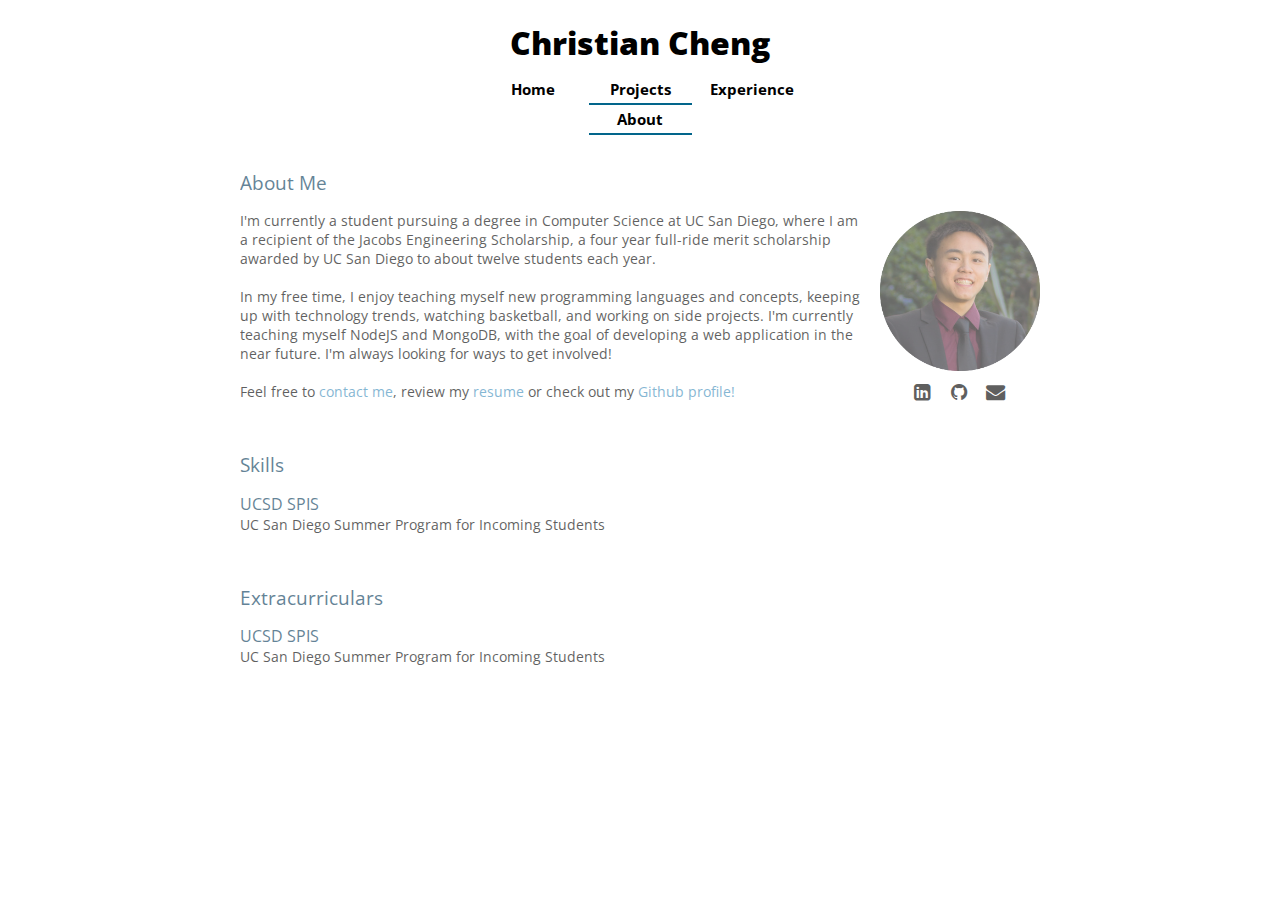
==== commit 9eca6ec3: "Menu bar changes" ====
--- a/about.html
+++ b/about.html
@@ -23,7 +23,8 @@
         <ul class = "nav">
             <li><a href="index">Home</a></li>  
             <li><a href="projects">Projects</a></li>
-            <li class="active"><a href="experience">Experience</a></li>
+            <li><a href="experience">Experience</a></li>
+            <li class="active"><a href="about">About</a></li>
         </ul>
     </div>
 
--- a/static/style.css
+++ b/static/style.css
@@ -47,7 +47,7 @@
 .nav a {
     display: inline-block;
     margin: auto;
-    padding: 4px 24px;
+    padding: 4px 14px;
     color: rgb(5,58,89);
     text-align: center;
     font-family: "Open Sans", sans-serif;
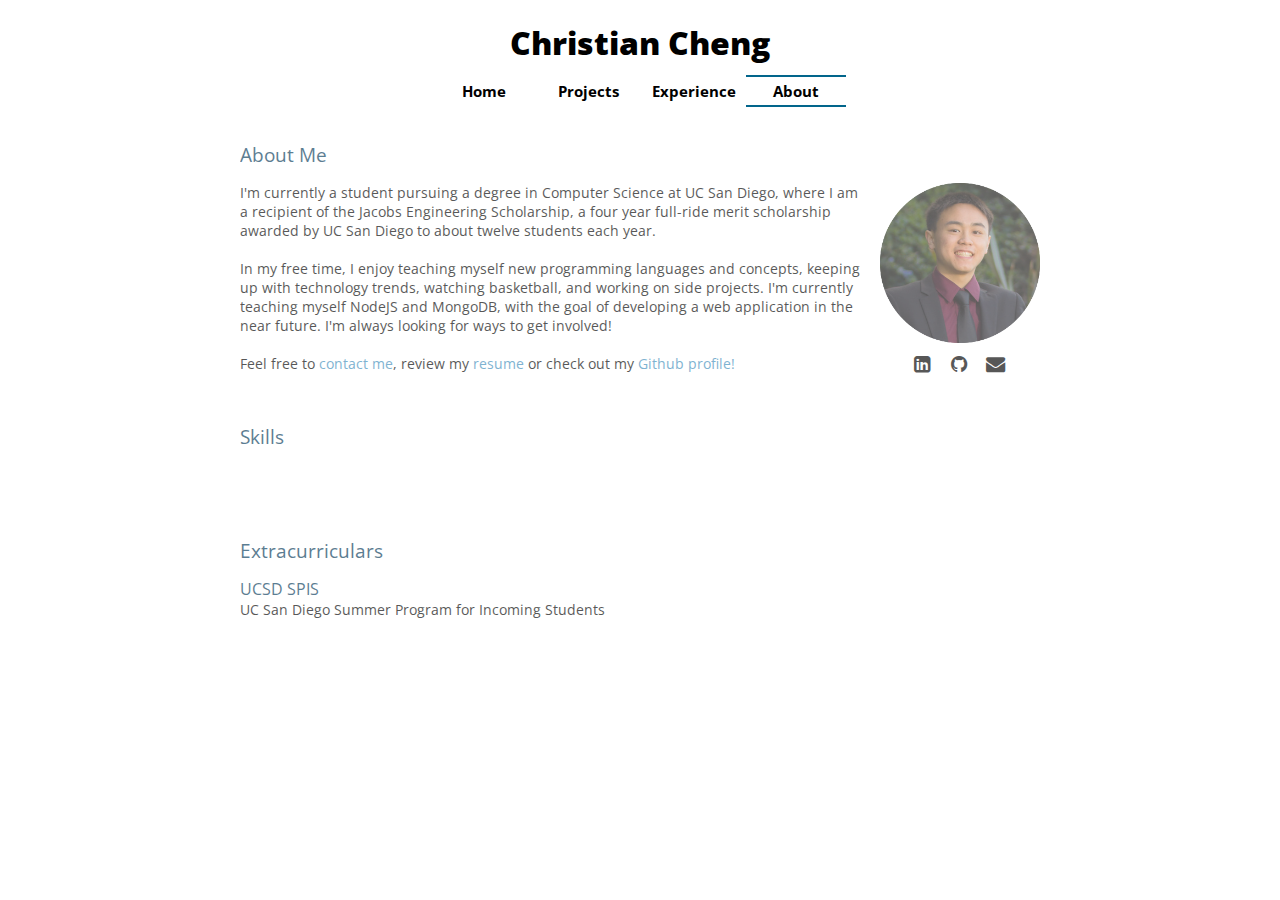
==== commit f3905a99: "page edits" ====
--- a/about.html
+++ b/about.html
@@ -70,9 +70,8 @@
             <s3>Skills</s3>
             <br>
             <p>
-            <s2>UCSD SPIS</s2>
+            <s2></s2>
             <br>
-                UC San Diego Summer Program for Incoming Students
 
             </p>
 
--- a/static/style.css
+++ b/static/style.css
@@ -31,7 +31,7 @@
     top: 80px;
     text-align:center;
     display: inline-block;
-    width: 400px;
+    width: 440px;
 }
 	
 .nav ul {
@@ -47,14 +47,14 @@
 .nav a {
     display: inline-block;
     margin: auto;
-    padding: 4px 14px;
+    padding: 4px 10px;
     color: rgb(5,58,89);
     text-align: center;
     font-family: "Open Sans", sans-serif;
     font-size:95%;
     font-weight:bold;
     text-decoration: none;
-    width:75px;
+    width:80px;
 }
 
 .nav a:hover {
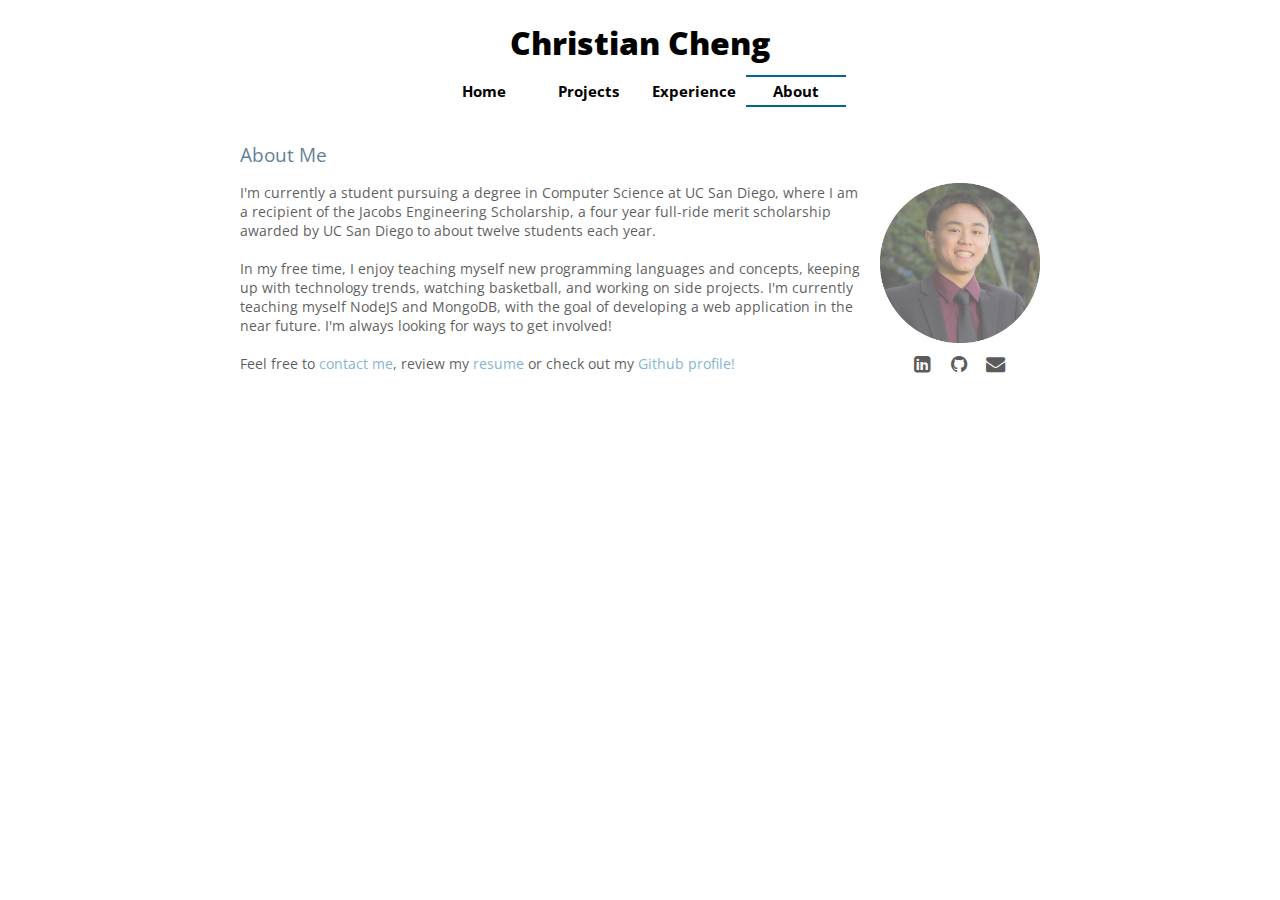
==== commit db00e483: "About page" ====
--- a/about.html
+++ b/about.html
@@ -64,27 +64,6 @@
                 fa-fw"></i></a> &nbsp; &nbsp; &nbsp; &nbsp;
             </imgblockright>
             </p>
-
-            <br><br>
-
-            <s3>Skills</s3>
-            <br>
-            <p>
-            <s2></s2>
-            <br>
-
-            </p>
-
-            <br><br>
-
-            <s3>Extracurriculars</s3>
-            <br>
-            <p>
-            <s2>UCSD SPIS</s2>
-            <br>
-                UC San Diego Summer Program for Incoming Students
-            </p>
-
             
         </div>
     </div>
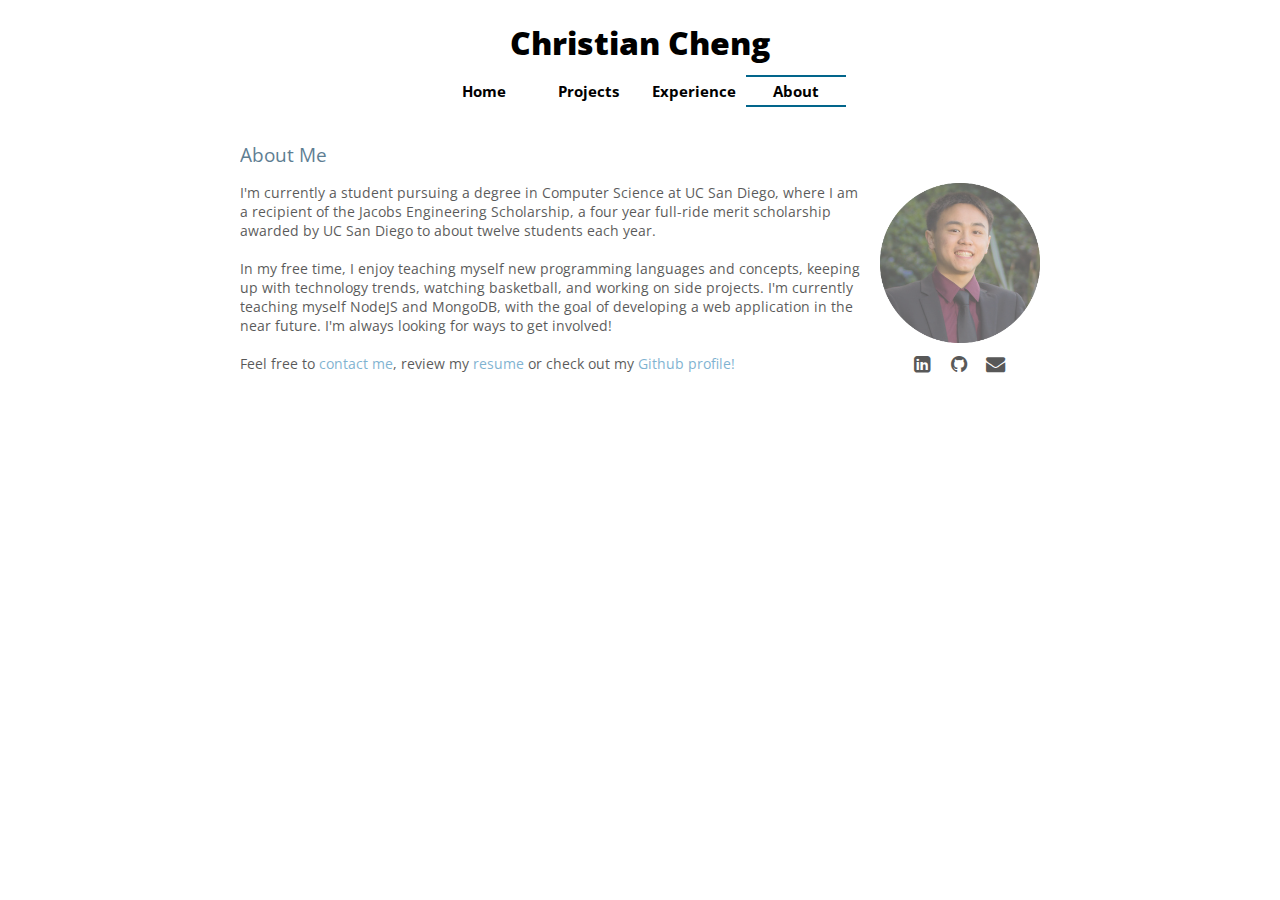
==== commit 4f253604: "site title" ====
--- a/about.html
+++ b/about.html
@@ -2,7 +2,7 @@
 <html>
 
 <head>
-    <title>Christian Cheng - Experience</title>
+    <title>Christian Cheng - About</title>
     <link rel="stylesheet" type="text/css" href="/static/style.css">
     <link href='https://fonts.googleapis.com/css?family=Open+Sans:300'
     rel='stylesheet' type='text/css'>
--- a/static/style.css
+++ b/static/style.css
@@ -162,6 +162,8 @@
 imgright {
     display: inline-block;
     float: right;
+    font-family: "Open Sans", sans-serif;
+	font-size: 90%;
 }
 
 ::-webkit-scrollbar { 
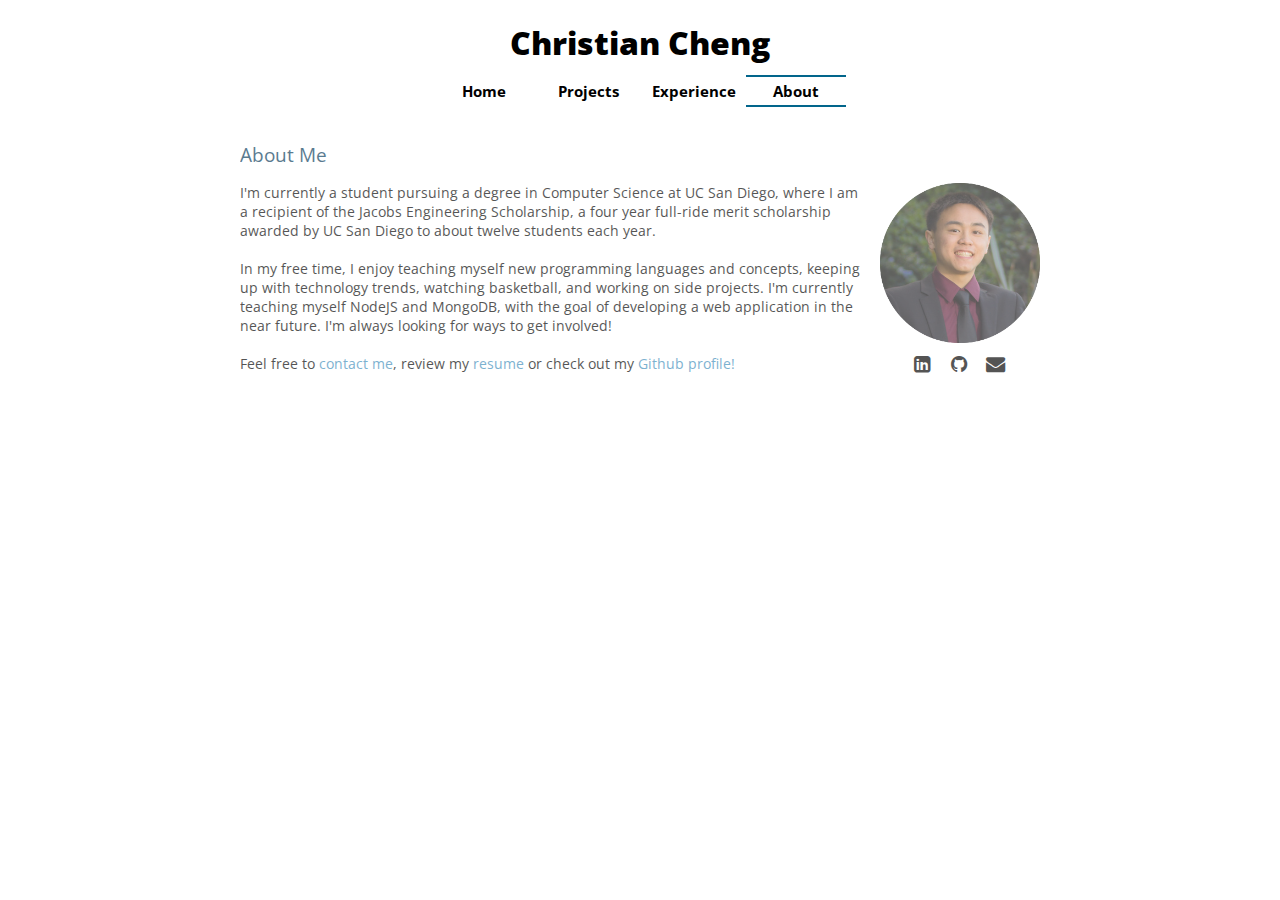
==== commit 0a9c7c16: "cleanup" ====
--- a/about.html
+++ b/about.html
@@ -27,7 +27,6 @@
             <li class="active"><a href="about">About</a></li>
         </ul>
     </div>
-
 
     <div id ="content">
         <div id ="fader">
@@ -81,8 +80,3 @@
 </script>
 
 </html>
-
- 
-
-
-
